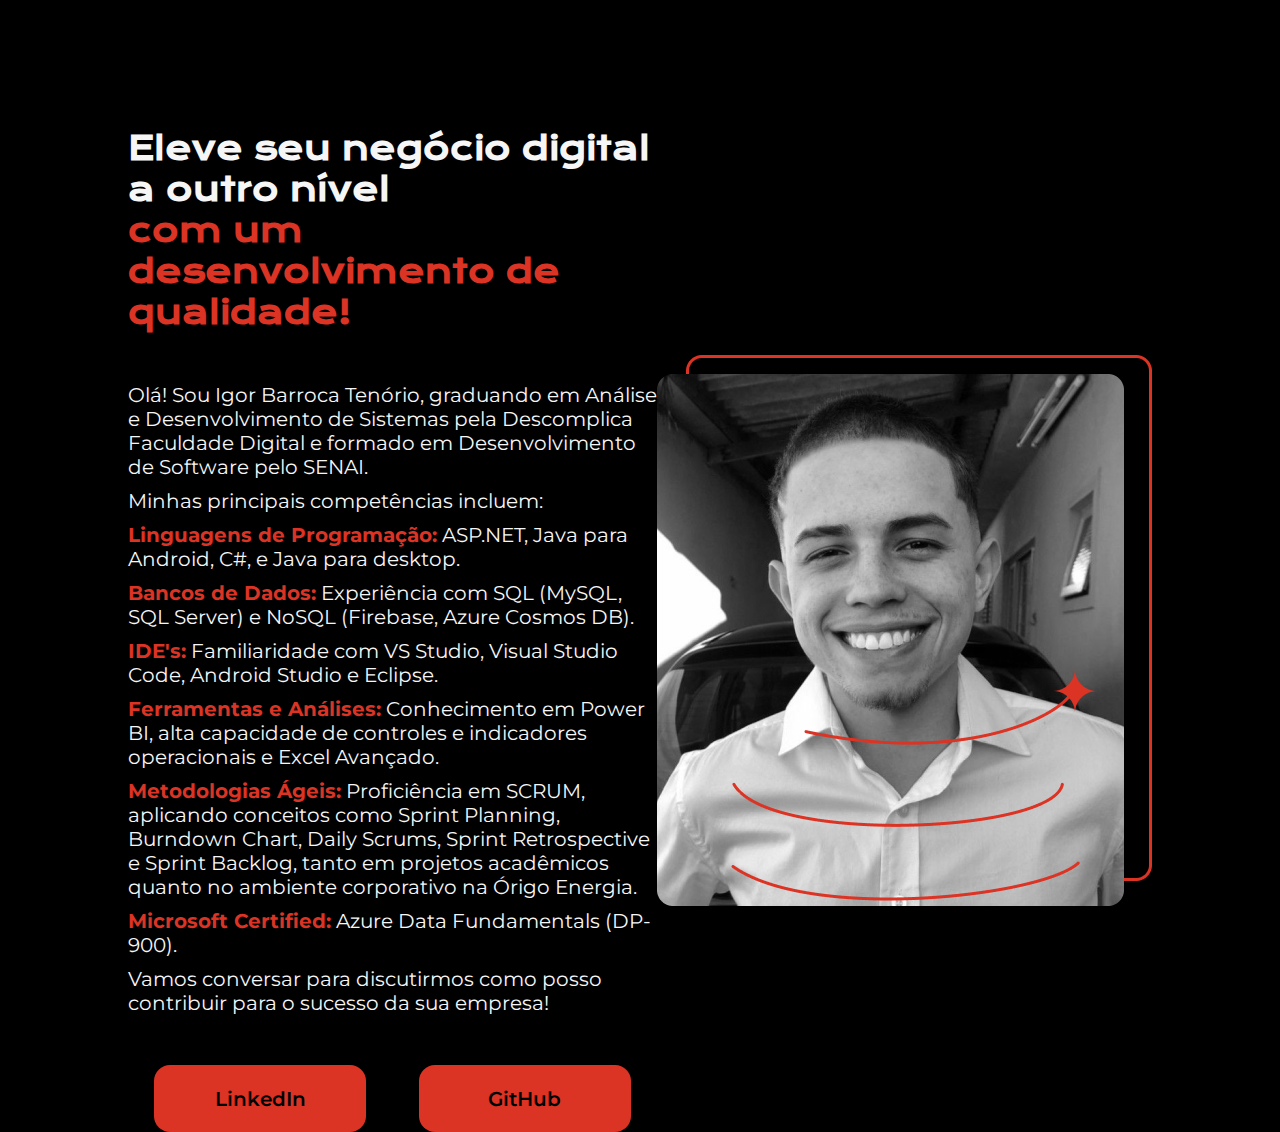
==== index.html @ 1f8378fc "add projeto" ====
<!DOCTYPE html>
<html lang="pt-br">
<head>
    <meta charset="UTF-8">
    <meta http-equiv="X-UA-Compatible" content="IE=edge">
    <meta name="viewport" content="width=device-width, initial-scale=1.0">
    <title>Portfólio</title>
    <link rel="stylesheet" href="style.css">
</head>
<body>
    <header></header>
    <main class="apresentacao">
        <section class="apresentacao__conteudo">
            <h1 class="apresentacao__conteudo__titulo">
                Eleve seu negócio digital a outro nível <br>
                <strong class="destaque">com um desenvolvimento de qualidade!</strong>
            </h1>
            <div class="apresentacao__conteudo__titulo_textos">
                <p class="apresentacao__conteudo__titulo_textos_texto">
                    Olá! Sou Igor Barroca Tenório, graduando em Análise e Desenvolvimento de Sistemas pela Descomplica Faculdade Digital e formado em Desenvolvimento de Software pelo SENAI.
                </p>
                <p class="apresentacao__conteudo__titulo_textos_texto">
                    Minhas principais competências incluem:
                </p>
                <ul class="apresentacao__conteudo__titulo_textos_lista">
                    <li><strong class="destaque">Linguagens de Programação:</strong> ASP.NET, Java para Android, C#, e Java para desktop.</li>
                    <li><strong class="destaque">Bancos de Dados:</strong> Experiência com SQL (MySQL, SQL Server) e NoSQL (Firebase, Azure Cosmos DB).</li>
                    <li><strong class="destaque">IDE's:</strong> Familiaridade com VS Studio, Visual Studio Code, Android Studio e Eclipse.</li>
                    <li><strong class="destaque">Ferramentas e Análises:</strong> Conhecimento em Power BI, alta capacidade de controles e indicadores operacionais e Excel Avançado.</li>
                    <li><strong class="destaque">Metodologias Ágeis:</strong> Proficiência em SCRUM, aplicando conceitos como Sprint Planning, Burndown Chart, Daily Scrums, Sprint Retrospective e Sprint Backlog, tanto em projetos acadêmicos quanto no ambiente corporativo na Órigo Energia.</li>
                    <li><strong class="destaque">Microsoft Certified:</strong> Azure Data Fundamentals (DP-900).</li>
                </ul>
                <p class="apresentacao__conteudo__titulo_textos_texto">
                    Vamos conversar para discutirmos como posso contribuir para o sucesso da sua empresa!
                </p>
            </div>
            <div class="apresentacao__links">
                <a class="apresentacao__links__link" href="https://www.linkedin.com/in/igor-barroca-ten%C3%B3rio-4258621b9/">LinkedIn</a>
                <a class="apresentacao__links__link" href="https://github.com/Igor12x">GitHub</a>
            </div>
        </section>
        <img src="imagem.png" alt="Foto de Igor Barroca Tenório sorrindo">
    </main>
    <footer></footer>
</body>
</html>
---- style.css ----
@import url('https://fonts.googleapis.com/css2?family=Krona+One&family=Montserrat:wght@100..900&display=swap');

* {
    margin: 0;
    padding: 0;
    box-sizing: border-box;
}

body {
    height: 100vh;
    background-color: #000000;
    color: #F6F6F6;
    font-family: "Montserrat", sans-serif;
}

.destaque {
    color: #DB3324;
}

.apresentacao {
    margin: 10% 10%;
    display: flex;
    align-items: center;
    justify-content: space-between;
}

.apresentacao__conteudo {
    width: 635px;
    display: flex;
    flex-direction: column;
    gap: 40px;
}

.apresentacao__conteudo__titulo {
    font-size: 2rem;
    font-family: "Krona One", sans-serif;
}

.apresentacao__conteudo__titulo_textos_texto {
    font-size: 1.25rem;
    font-weight: 400;
    margin: 10px 0;
}

.apresentacao__conteudo__titulo_textos_lista {
    list-style-type: none;
    padding-left: 0;
    margin: 10px 0;
    font-size: 1.25rem;
    font-weight: 400;
}

.apresentacao__conteudo__titulo_textos_lista li {
    margin-bottom: 10px;
}

.apresentacao__links {
    display: flex;
    justify-content: space-between;
}

.apresentacao__links__link {
    background-color: #DB3324;
    width: 50%;
    text-align: center;
    border-radius: 16px;
    font-weight: 600;
    font-size: 1.25rem;
    padding: 21.5px 0;
    text-decoration: none;
    color: #000000;
    margin: 0 5%;
}
@media (max-width: 950px) {
    .apresentacao {
        margin: 8% 8%;
    }
    .apresentacao__conteudo {
        width: 635px;
        display: flex;
        flex-direction: column;
        gap: 40px;
        margin-right: 10%;
    }
}
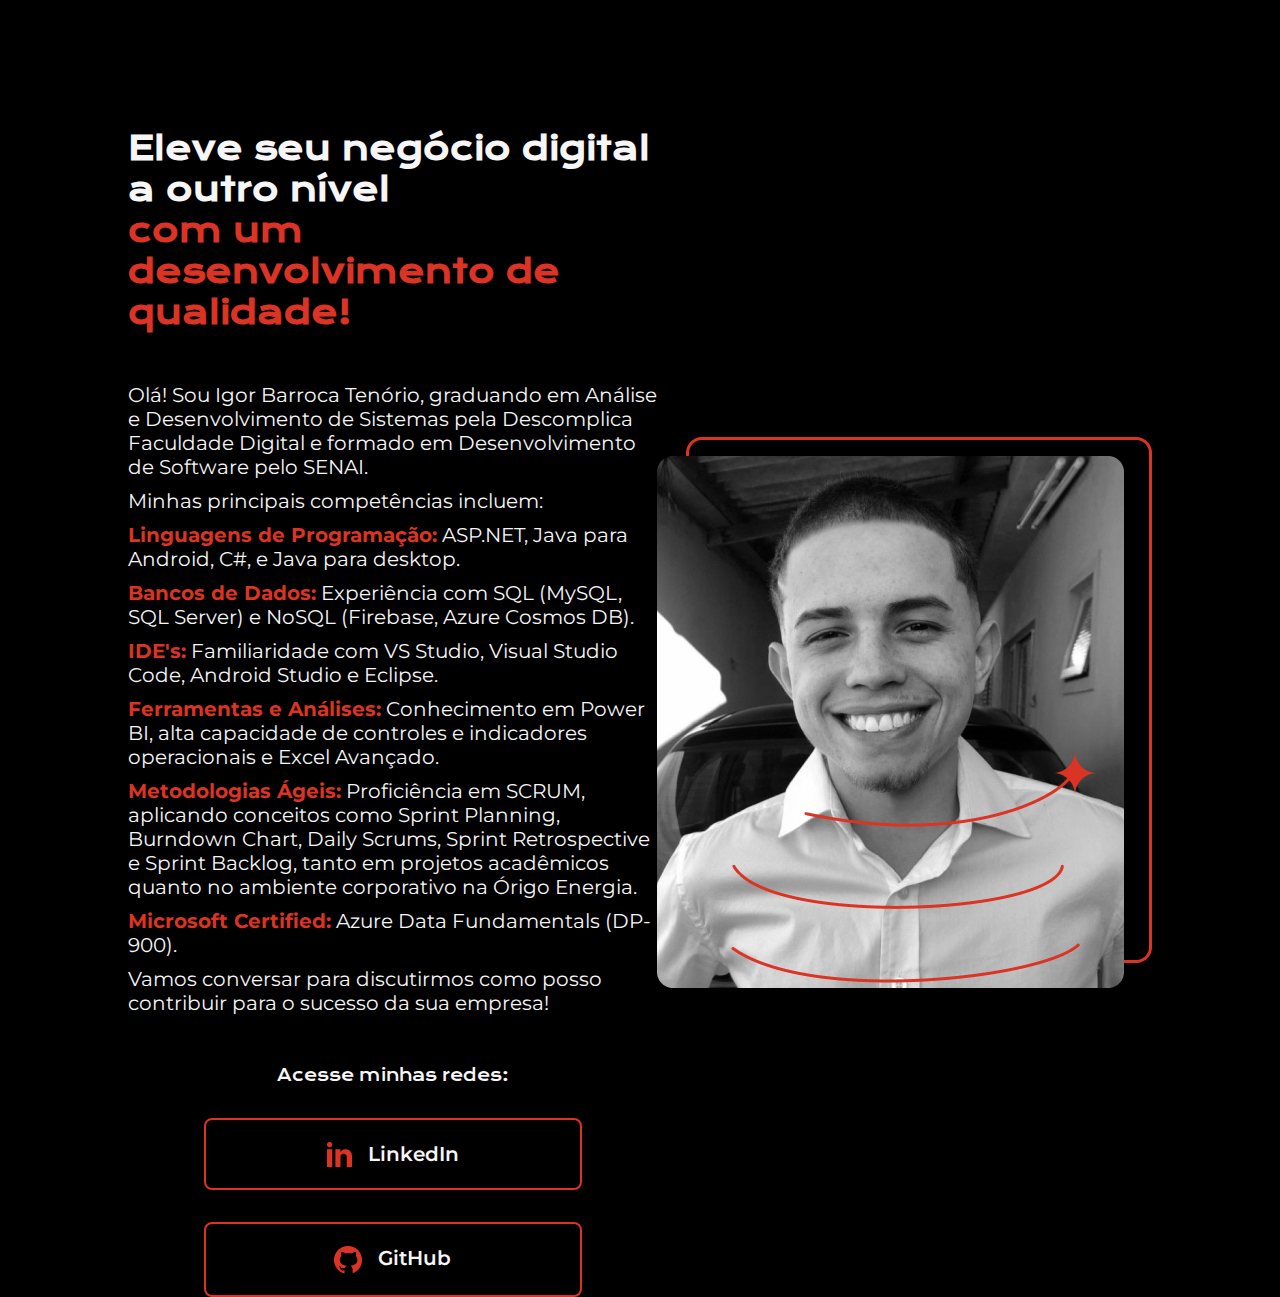
==== commit f576d292: "Novo estilo nos botões das redes" ====
--- a/index.html
+++ b/index.html
@@ -35,11 +35,18 @@
                 </p>
             </div>
             <div class="apresentacao__links">
-                <a class="apresentacao__links__link" href="https://www.linkedin.com/in/igor-barroca-ten%C3%B3rio-4258621b9/">LinkedIn</a>
-                <a class="apresentacao__links__link" href="https://github.com/Igor12x">GitHub</a>
+                <h2 class="apresentacao_links_subtitulo">Acesse minhas redes:</h2>
+                <a class="apresentacao__links__link" href="https://www.linkedin.com/in/igor-barroca-ten%C3%B3rio-4258621b9/">
+                    <img src="./Imagens/linkedinlaranja.png" alt="Ícone LinkedIn">
+                    LinkedIn
+                </a>
+                <a class="apresentacao__links__link" href="https://github.com/Igor12x">
+                    <img src="./Imagens/github.png" alt="Ícone GitHub">
+                    GitHub
+                </a>
             </div>
         </section>
-        <img src="imagem.png" alt="Foto de Igor Barroca Tenório sorrindo">
+        <img src="./Imagens/IgorBarrocaTenorio.png" alt="Foto de Igor Barroca Tenório sorrindo">
     </main>
     <footer></footer>
 </body>
--- a/style.css
+++ b/style.css
@@ -56,21 +56,36 @@
 
 .apresentacao__links {
     display: flex;
+    flex-direction: column;
+    align-items: center;
     justify-content: space-between;
+    gap: 32px;
+}
+
+.apresentacao_links_subtitulo{
+    font-family: 'Krona One', sans-serif;
+    font-weight: 400;
+    font-size: 1.0rem;
 }
 
 .apresentacao__links__link {
-    background-color: #DB3324;
-    width: 50%;
-    text-align: center;
-    border-radius: 16px;
+    border: 2px solid #DB3324;  
+    width: 378px;
+    border-radius: 8px;
     font-weight: 600;
     font-size: 1.25rem;
     padding: 21.5px 0;
     text-decoration: none;
-    color: #000000;
-    margin: 0 5%;
+    color: #F6F6F6;
+    display: flex;
+    justify-content: center;
+    gap: 16px;
+    font-family: 'Montserrat', sans-serif;
 }
+.apresentacao__links__link:hover {
+    background-color: #272727;
+}
+
 @media (max-width: 950px) {
     .apresentacao {
         margin: 8% 8%;
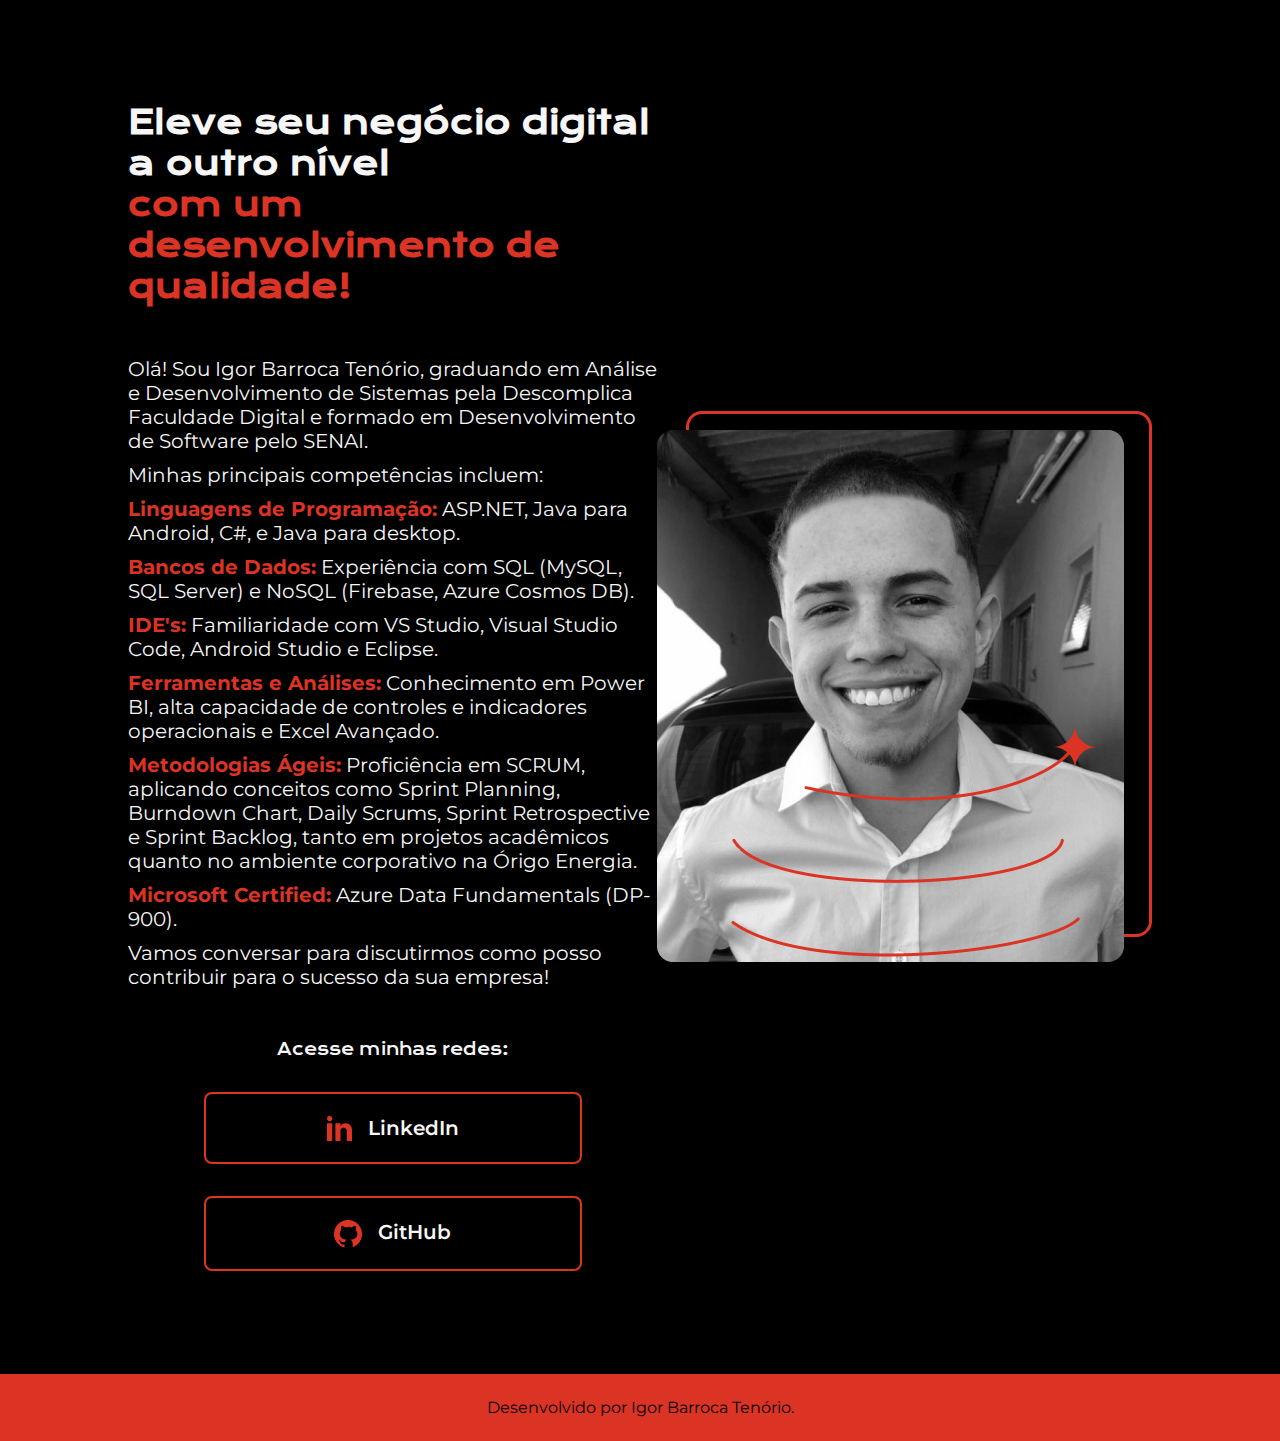
==== commit 1f9f6589: "Criando um rodape" ====
--- a/index.html
+++ b/index.html
@@ -48,6 +48,8 @@
         </section>
         <img src="./Imagens/IgorBarrocaTenorio.png" alt="Foto de Igor Barroca Tenório sorrindo">
     </main>
-    <footer></footer>
+    <footer class="rodape">
+        <p>Desenvolvido por Igor Barroca Tenório.</p>
+    </footer>
 </body>
 </html>
--- a/style.css
+++ b/style.css
@@ -7,10 +7,10 @@
 }
 
 body {
-    height: 100vh;
     background-color: #000000;
     color: #F6F6F6;
     font-family: "Montserrat", sans-serif;
+    font-weight: 400;
 }
 
 .destaque {
@@ -18,7 +18,7 @@
 }
 
 .apresentacao {
-    margin: 10% 10%;
+    padding: 8% 10%;
     display: flex;
     align-items: center;
     justify-content: space-between;
@@ -86,6 +86,16 @@
     background-color: #272727;
 }
 
+.rodape{
+    color: #000000;
+    background-color: #DB3324;
+    font-family: 'Montserrat', sans-serif;
+    font-weight: 400;
+    padding: 24px;
+    text-align: center;
+    font-size: 1.0rem;
+
+}
 @media (max-width: 950px) {
     .apresentacao {
         margin: 8% 8%;
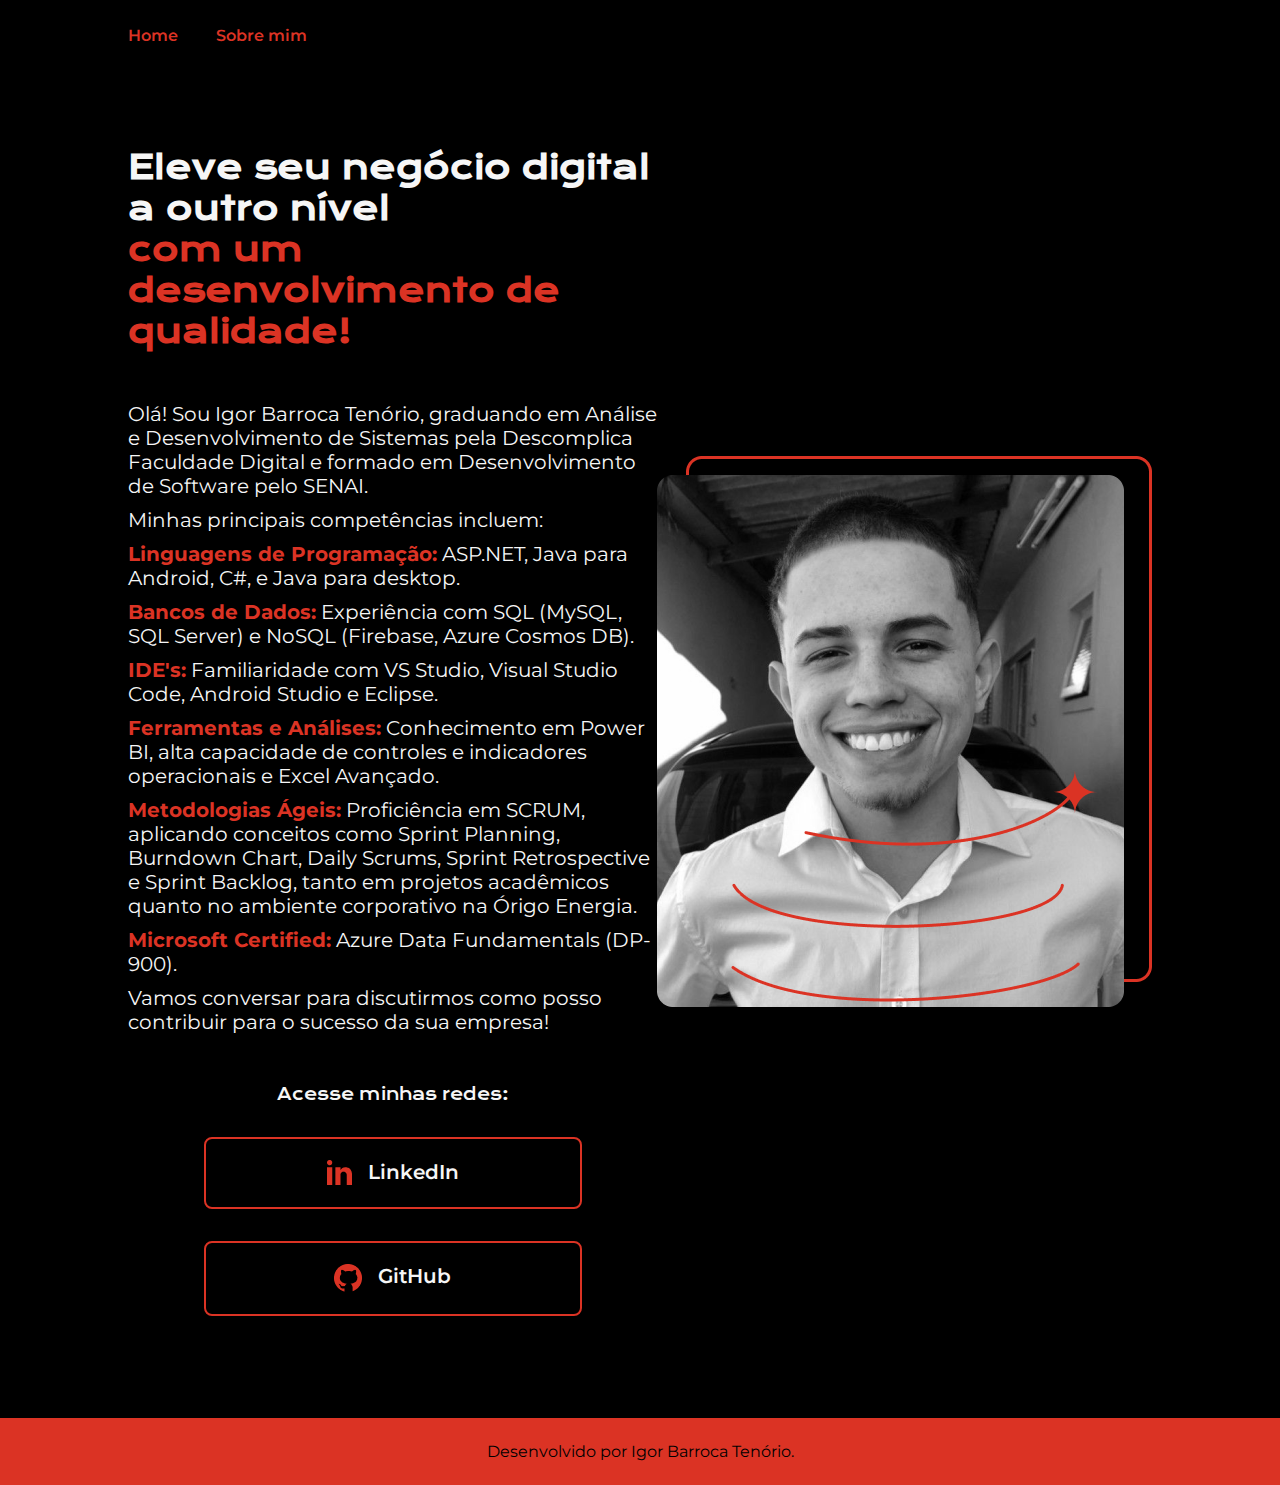
==== commit 33262265: "Criando cabeçalho" ====
--- a/index.html
+++ b/index.html
@@ -8,7 +8,12 @@
     <link rel="stylesheet" href="style.css">
 </head>
 <body>
-    <header></header>
+    <header class="cabecalho">
+        <nav class="cabecalho_menu">
+            <a class="cabecalho_menu_link">Home</a>
+            <a class="cabecalho_menu_link">Sobre mim</a>
+        </nav>
+    </header>
     <main class="apresentacao">
         <section class="apresentacao__conteudo">
             <h1 class="apresentacao__conteudo__titulo">
--- a/style.css
+++ b/style.css
@@ -11,6 +11,22 @@
     color: #F6F6F6;
     font-family: "Montserrat", sans-serif;
     font-weight: 400;
+}
+
+.cabecalho{
+    padding: 2% 0% 0% 10%;
+}
+
+.cabecalho_menu {
+    display: flex;
+    gap: 38px;
+}
+
+.cabecalho_menu_link{
+    font-family: "Montserrat", sans-serif;
+    font-weight: 600;
+    font-size: 1.0rem;
+    color: #DB3324;
 }
 
 .destaque {
